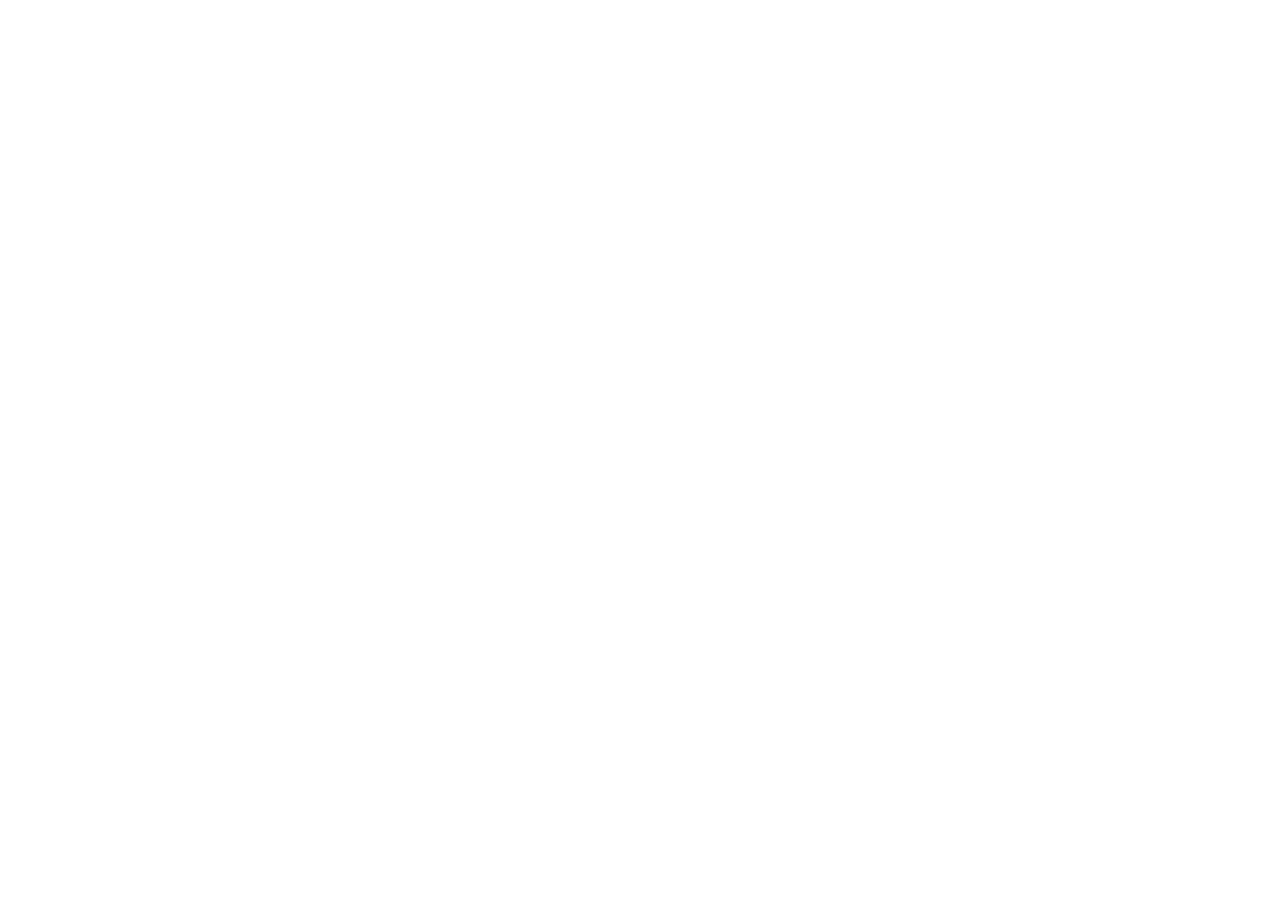
==== index.html @ e54ea4d5 "comit" ====
<!DOCTYPE html>
<html lang="pt-br">
<head>
    <meta charset="UTF-8">
    <meta http-equiv="X-UA-Compatible" content="IE=edge">
    <meta name="viewport" content="width=device-width, initial-scale=1.0">
    <link rel="shortcut icon" href="favicon.ico" type="image/x-icon">
    <title>Projeto Redes Sociais</title>
</head>
<body>
    
    
</body>
</html>
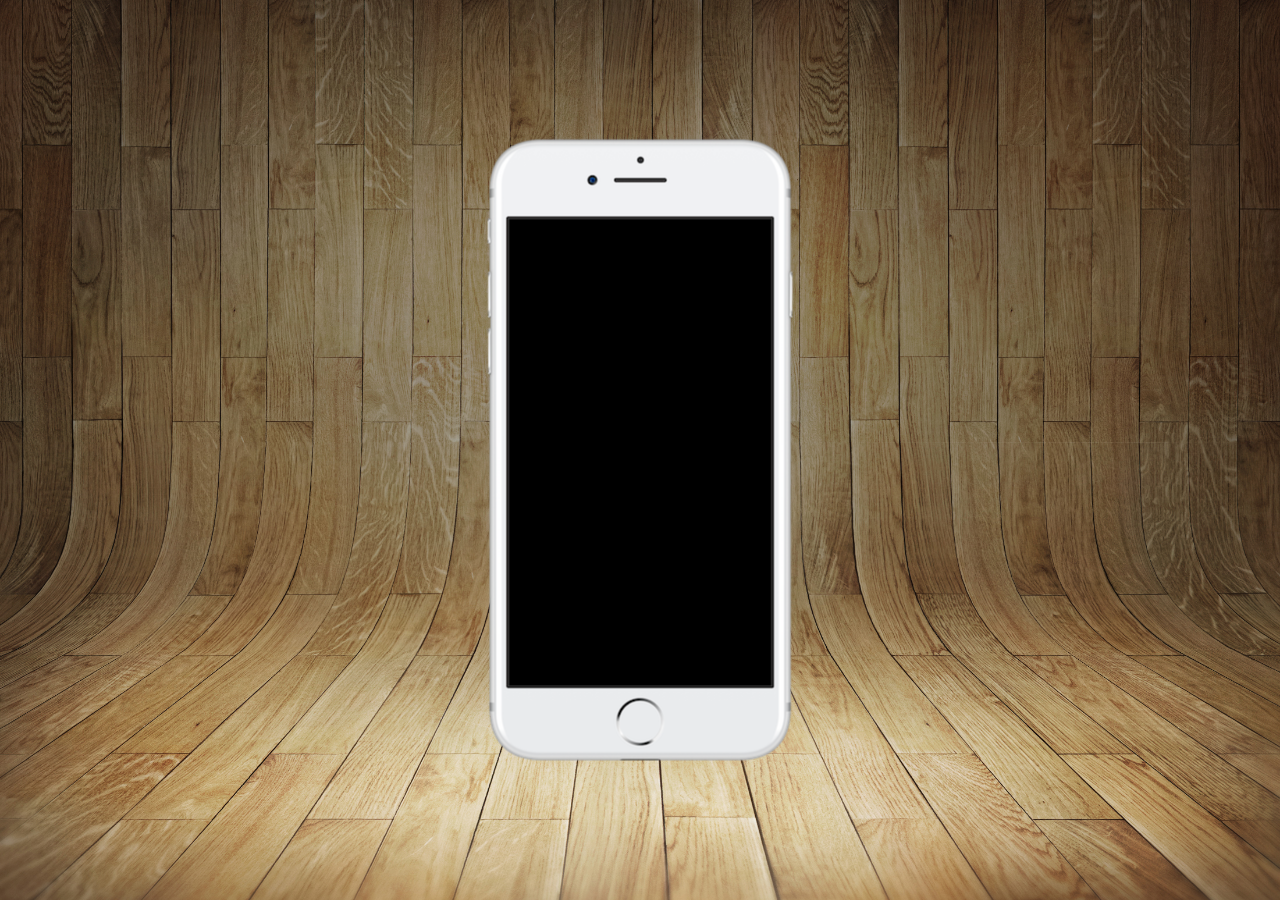
==== commit b097e093: "desafio" ====
--- a/index.html
+++ b/index.html
@@ -5,9 +5,18 @@
     <meta http-equiv="X-UA-Compatible" content="IE=edge">
     <meta name="viewport" content="width=device-width, initial-scale=1.0">
     <link rel="shortcut icon" href="favicon.ico" type="image/x-icon">
+    <link rel="stylesheet" href="estilos/style.css">
     <title>Projeto Redes Sociais</title>
 </head>
 <body>
+    <main>
+        <section id="telefone">
+
+        </section>
+        <section id="redes-sociais">
+
+        </section>
+    </main>
     
     
 </body>
--- a/estilos/style.css
+++ b/estilos/style.css
@@ -0,0 +1,36 @@
+@charset "UTF-8";
+
+* {
+    margin: 0px;
+    padding: 0px;
+    font-family: Arial, Helvetica, sans-serif;
+}
+
+html, body {
+    height: 100vh;
+    width: 100vw;
+    background-color: black;
+}
+
+body {
+    background: url('../imagens/fundo-madeira.jpg') no-repeat top center;
+    background-size: cover;
+    background-attachment: fixed;
+}
+
+main {
+    position: relative;
+    height: 100vh;
+}
+
+section#telefone {
+    position: absolute;
+    top: 50%;
+    left: 50%;
+    transform: translate(-50%, -50%);
+
+    height: 627px;
+    width: 311px;
+    background-color: blue;
+    background: url('../imagens/frame-iphone.png') no-repeat;
+}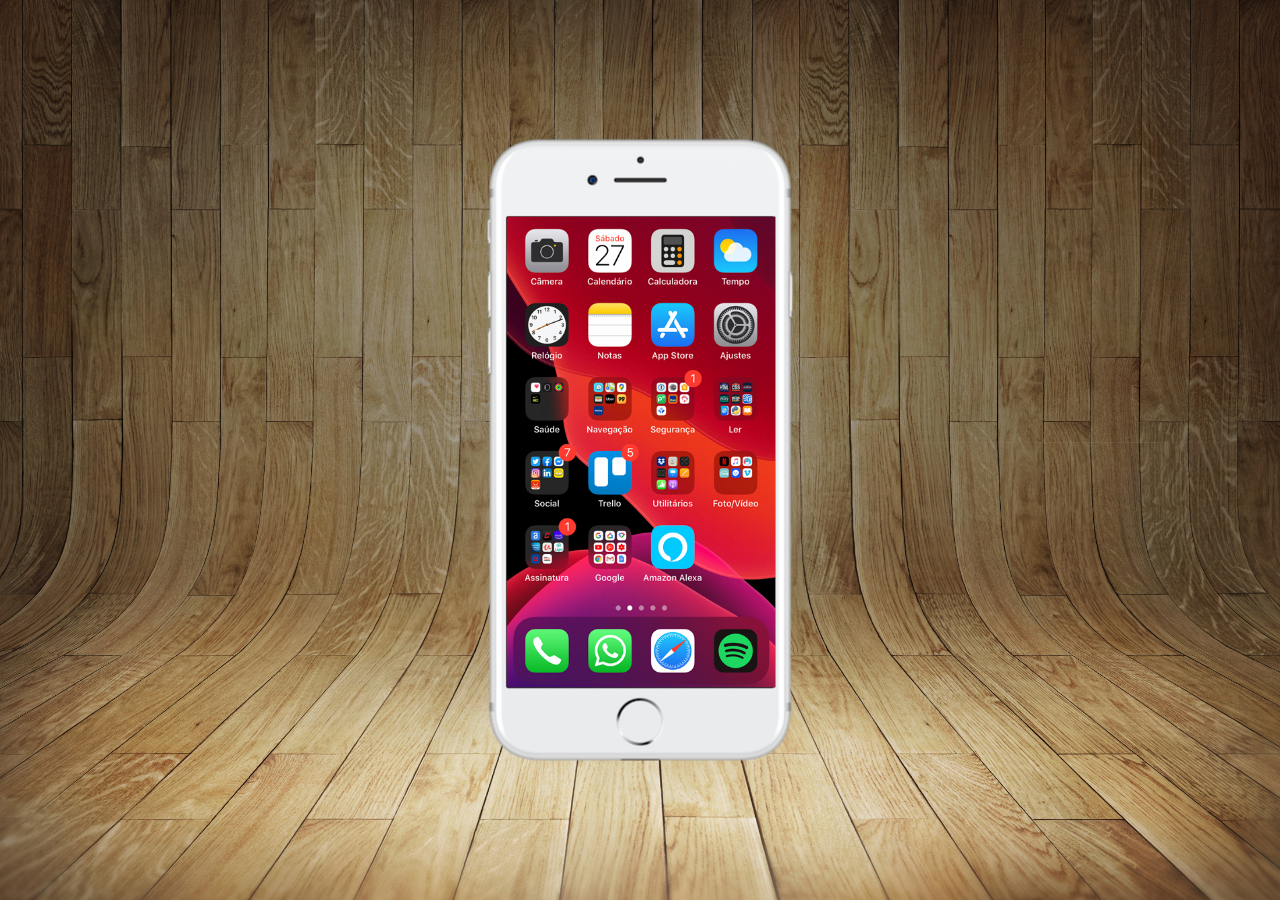
==== commit 0534ee62: "criei a tela home" ====
--- a/index.html
+++ b/index.html
@@ -11,6 +11,7 @@
 <body>
     <main>
         <section id="telefone">
+            <iframe src="home.html" frameborder="0" name="tela" id="tela"></iframe>
 
         </section>
         <section id="redes-sociais">
--- a/estilos/style.css
+++ b/estilos/style.css
@@ -33,4 +33,12 @@
     width: 311px;
     background-color: blue;
     background: url('../imagens/frame-iphone.png') no-repeat;
+}
+
+iframe#tela {
+    position: relative;
+    top: 80px;
+    left: 22px;
+    width: 269px;
+    height: 471px;
 }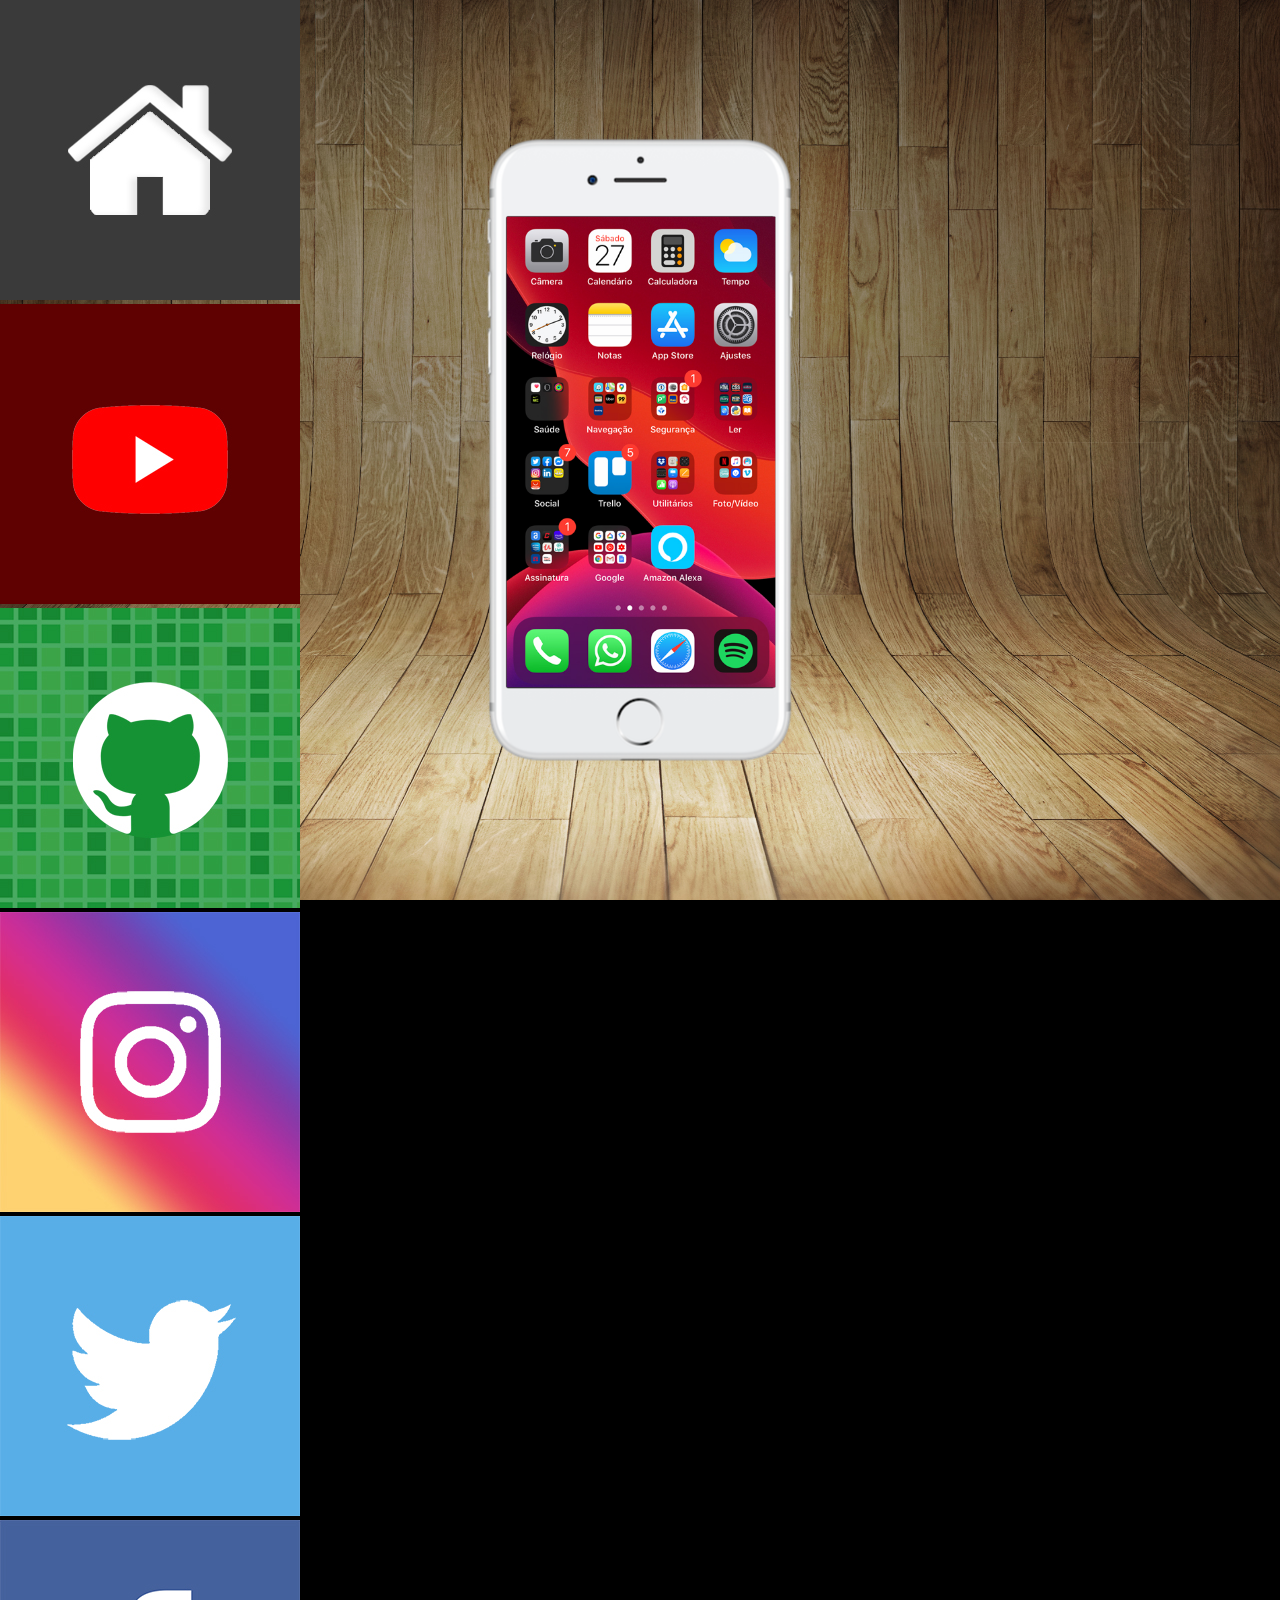
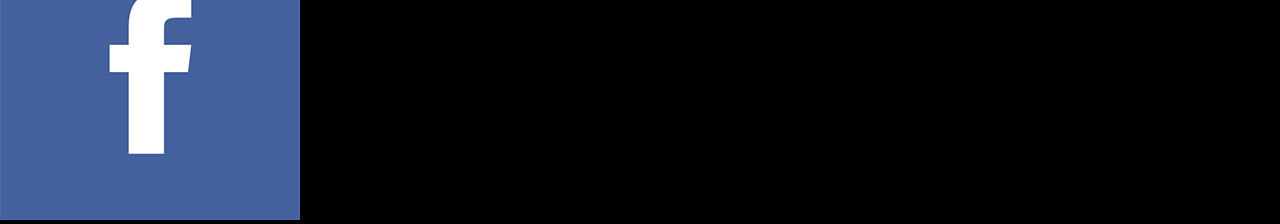
==== commit fdcc7b0a: "at" ====
--- a/index.html
+++ b/index.html
@@ -11,14 +11,27 @@
 <body>
     <main>
         <section id="telefone">
-            <iframe src="home.html" frameborder="0" name="tela" id="tela"></iframe>
+            <iframe src="home.html" frameborder="0" name="tela" id="tela">
+                Seu navegador não é compatível com isso.
+            </iframe>
 
         </section>
         <section id="redes-sociais">
+            <a href="home.html" target="tela"> <img src="imagens/logo-home.jpg" alt="home"></a><br>
+            <a href="youtube.html" target="tela"> <img src="imagens/logo-youtube.jpg" alt="youtube"></a><br>
+            <a href="#" target="tela"> <img src="imagens/logo-github.jpg" alt="github"></a><br>
+            <a href="#" target="tela"> <img src="imagens/logo-instagram.jpg" alt="instagram"></a><br>
+            <a href="#" target="tela"> <img src="imagens/logo-twitter.jpg" alt="twitter"></a><br>
+            <a href="#" target="tela"> <img src="imagens/logo-facebook.jpg" alt="facebook"></a><br>
 
         </section>
     </main>
     
     
 </body>
-</html>+</html>
+
+<!--::-webkit-scrollbar {
+            width: 0px;
+            height: 0px;
+        } = para esconder a barra de rolagem lateral-->